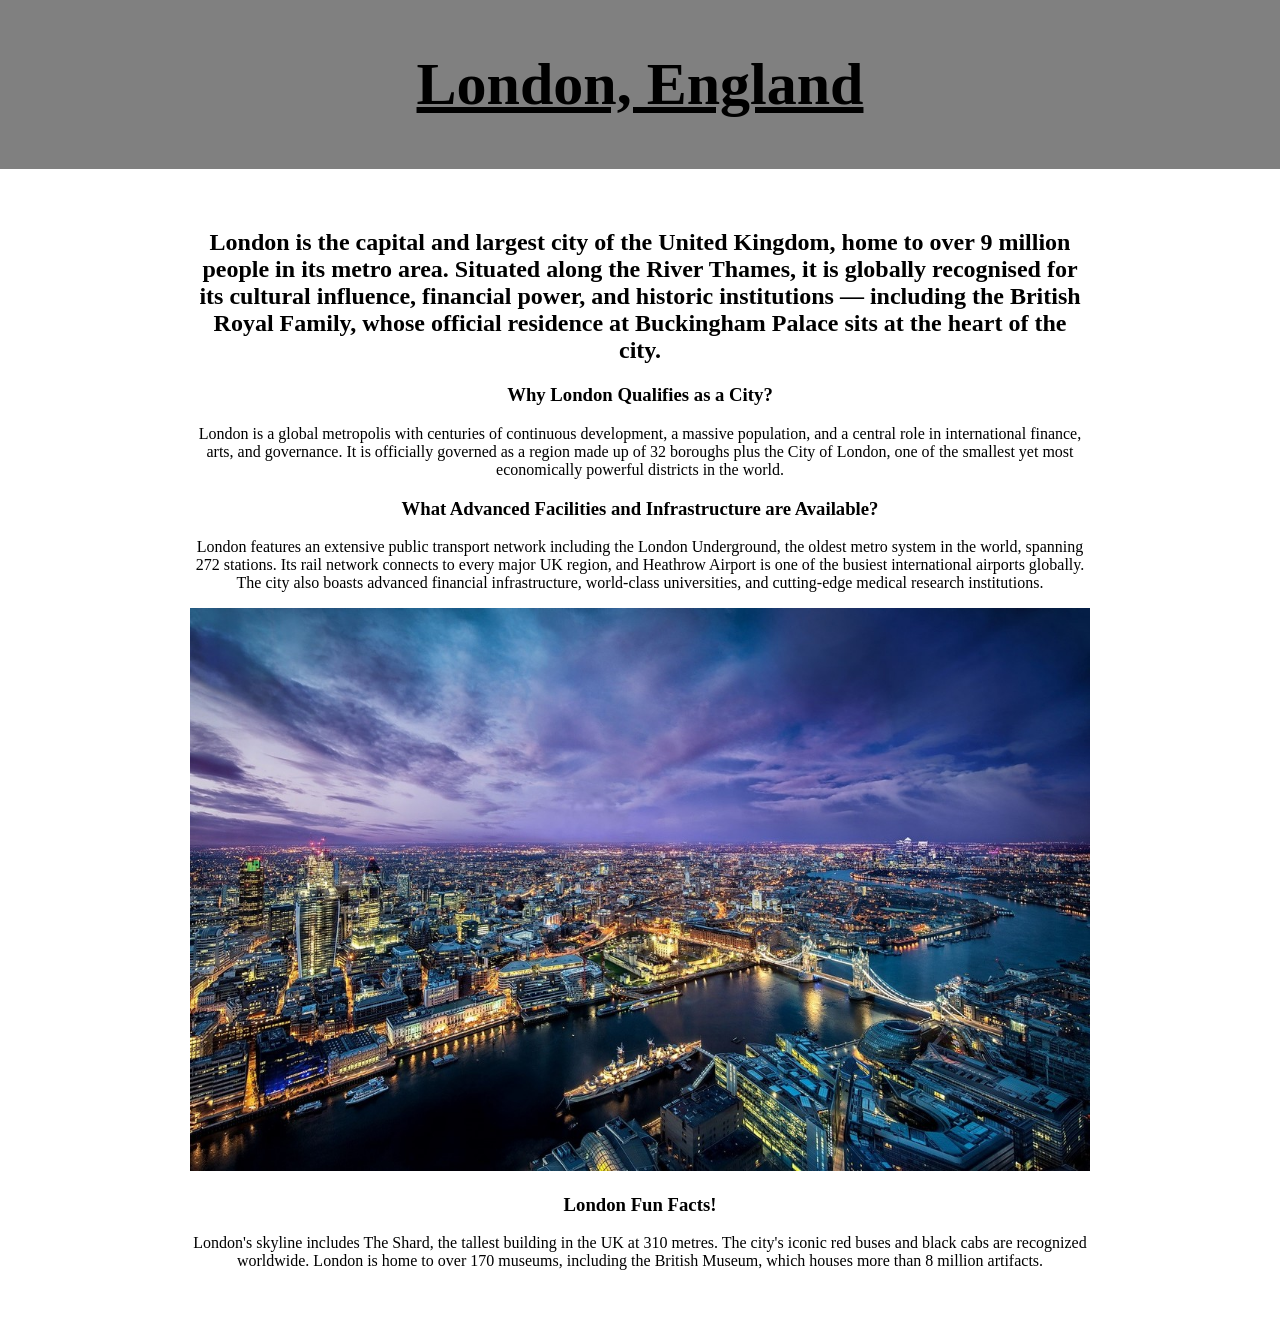
==== London, England.html @ d69ecf70 "Basic information on cities in seperate pages." ====
<!DOCTYPE html>
<html lang="en">
    <head>
        <meta charset="UTF-8">
        <meta name="viewport" content="width=device-width, initial-scale=1.0">
        <title>London, England</title>
        <style>
            header {
                background-color: grey;    
                padding: 10px;
                text-align: center;
            }

            body {
                margin: 0px;
            }

            main {
                max-width: 900px;
                margin: 20px auto;
                padding: 20px;
                text-align: center;
            }

            h1 {
                font-size: 60px;
            }
        </style>
    </head>
    <body>
        <header>
            <h1><b><u>London, England</u></b></h1>
        </header>

        <main>
            <h2>London is the capital and largest city of the United Kingdom, home to over 9 million people in its metro area. Situated along the River Thames, 
            it is globally recognised for its cultural influence, financial power, and historic institutions — including the British Royal Family, whose 
            official residence at Buckingham Palace sits at the heart of the city.</h2>

            <h3>Why London Qualifies as a City?</h3>

            <p>London is a global metropolis with centuries of continuous development, a massive population, and a central role in international finance, 
            arts, and governance. It is officially governed as a region made up of 32 boroughs plus the City of London, one of the smallest yet most 
            economically powerful districts in the world.</p>

            <h3>What Advanced Facilities and Infrastructure are Available?</h3>

            <p>London features an extensive public transport network including the London Underground, the oldest metro system in the world, spanning 272 stations. 
            Its rail network connects to every major UK region, and Heathrow Airport is one of the busiest international airports globally. The city also boasts 
            advanced financial infrastructure, world-class universities, and cutting-edge medical research institutions.</p>

            <img src="img/London_skyline.jpg" width = "900px">

            <h3>London Fun Facts!</h3>
            <p>London's skyline includes The Shard, the tallest building in the UK at 310 metres. The city's iconic red buses and black cabs are recognized worldwide. 
            London is home to over 170 museums, including the British Museum, which houses more than 8 million artifacts.</p>
        </main>
    </body>
</html>
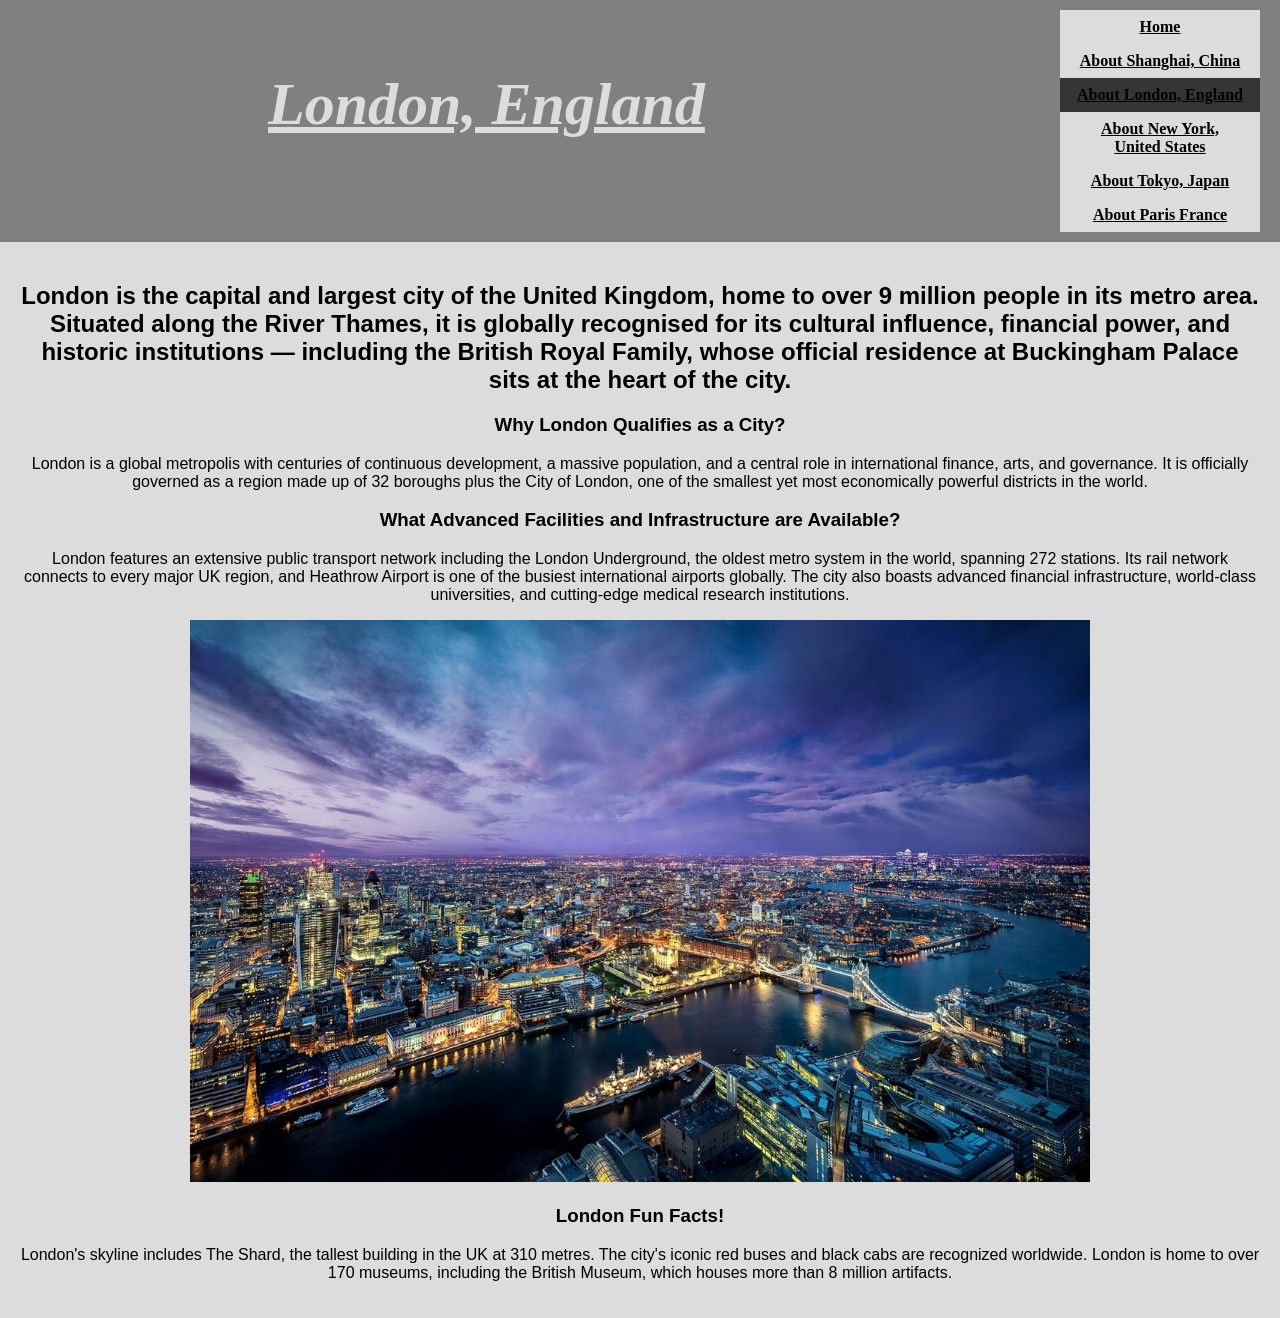
==== commit 7ad337f0: "Header Menu" ====
--- a/London, England.html
+++ b/London, England.html
@@ -3,33 +3,20 @@
     <head>
         <meta charset="UTF-8">
         <meta name="viewport" content="width=device-width, initial-scale=1.0">
+        <link rel="stylesheet" href="styles/style_london.css">
         <title>London, England</title>
-        <style>
-            header {
-                background-color: grey;    
-                padding: 10px;
-                text-align: center;
-            }
-
-            body {
-                margin: 0px;
-            }
-
-            main {
-                max-width: 900px;
-                margin: 20px auto;
-                padding: 20px;
-                text-align: center;
-            }
-
-            h1 {
-                font-size: 60px;
-            }
-        </style>
     </head>
     <body>
         <header>
             <h1><b><u>London, England</u></b></h1>
+            <ul class = "menu">
+                <li class = "menu_item"><a href="index.html" target="_blank"><b><u>Home</u></b></a></li>
+                <li class = "menu_item"><a href="Shanghai, China.html" target="_blank"><b><u>About Shanghai, China</u></b></a></li>
+                <li class = "menu_item active"><a href="London, England.html" target="_blank"><b><u>About London, England</u></b></a></li>
+                <li class = "menu_item"><a href="New York, United States.html" target="_blank"><b><u>About New York, United States</u></b></a></li>
+                <li class = "menu_item"><a href="Tokyo, Japan.html" target="_blank"><b><u>About Tokyo, Japan</u></b></a></li>
+                <li class = "menu_item"><a href="Paris, France.html" target="_blank"><b><u>About Paris France</u></b></a></li>
+            </ul>
         </header>
 
         <main>
--- a/styles/style_london.css
+++ b/styles/style_london.css
@@ -0,0 +1,57 @@
+header {
+    background-color: grey;    
+    padding: 10px 20px;
+    display: flex;
+    justify-content: space-between;
+    text-align: center;
+}
+
+body {
+    margin: 0px;
+    background-color: gainsboro;
+}
+
+main {
+    max-width:900px
+    margin: 20px auto;
+    padding: 20px;
+    text-align: center;
+    font-family: Arial, Helvetica, sans-serif;
+}
+
+h1 {
+    font-size: 60px;
+    font-style:oblique;
+    color: gainsboro;
+    margin-left: 20%;
+    margin-top: 60px;
+    margin-bottom: 0;
+}
+
+.list {
+    text-align: left;
+}
+
+.menu {
+  list-style-type: none;
+  margin: 0;
+  padding: 0;
+  width: 200px;
+  background-color: gainsboro;
+}
+
+.menu_item a {
+  display: block;
+  color: black;
+  padding: 8px 16px;
+  text-decoration: none;
+}
+
+.menu_item a:hover {
+  background-color: rgb(65, 65, 65);
+  color: white;
+}
+
+.menu_item.active {
+  background-color: #353535;
+}
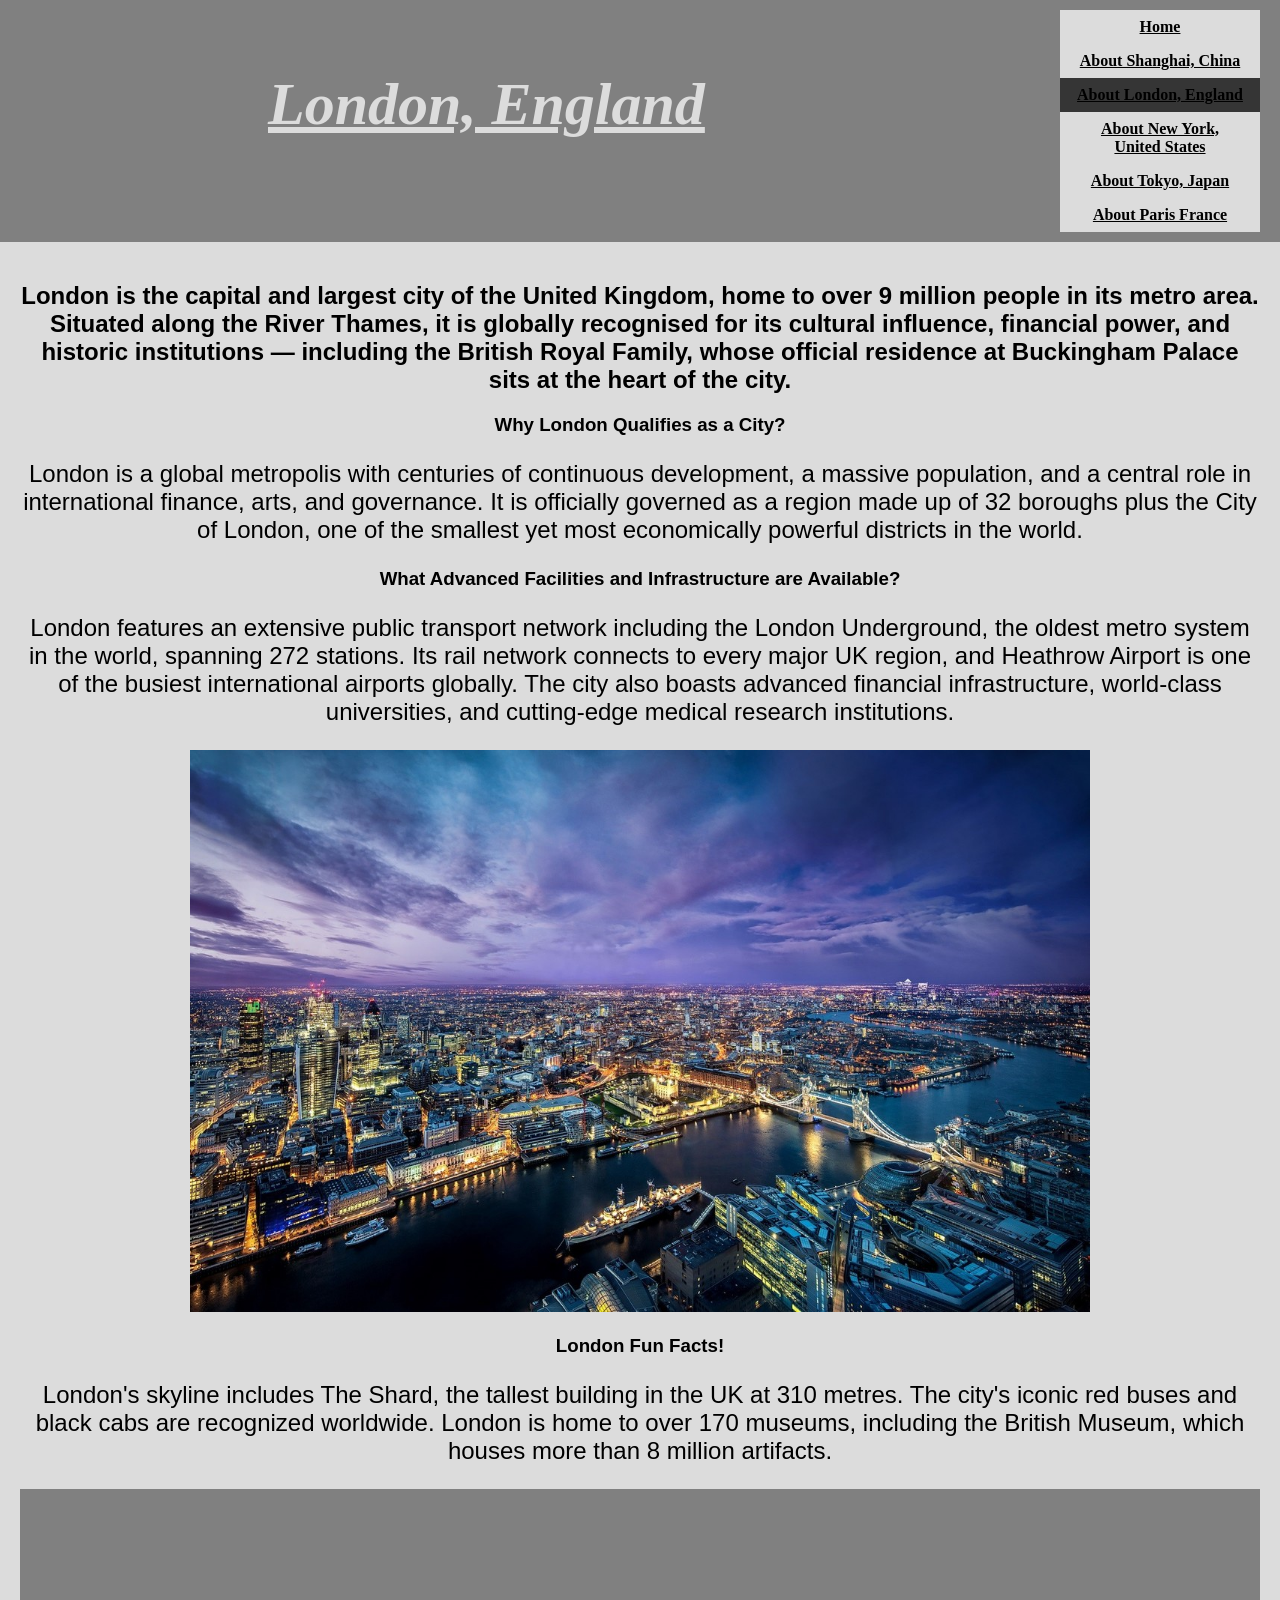
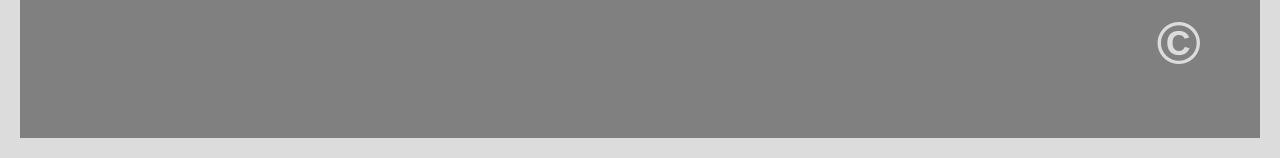
==== commit 4b746809: "Footer" ====
--- a/London, England.html
+++ b/London, England.html
@@ -8,7 +8,7 @@
     </head>
     <body>
         <header>
-            <h1><b><u>London, England</u></b></h1>
+            <h1 class = "header title"><b><u>London, England</u></b></h1>
             <ul class = "menu">
                 <li class = "menu_item"><a href="index.html" target="_blank"><b><u>Home</u></b></a></li>
                 <li class = "menu_item"><a href="Shanghai, China.html" target="_blank"><b><u>About Shanghai, China</u></b></a></li>
@@ -41,6 +41,11 @@
             <h3>London Fun Facts!</h3>
             <p>London's skyline includes The Shard, the tallest building in the UK at 310 metres. The city's iconic red buses and black cabs are recognized worldwide. 
             London is home to over 170 museums, including the British Museum, which houses more than 8 million artifacts.</p>
+
+            <footer>
+                <h1 class = "copyright">&copy</h1>
+            </footer>
+
         </main>
     </body>
 </html>
--- a/styles/style_london.css
+++ b/styles/style_london.css
@@ -1,57 +1,73 @@
 header {
-    background-color: grey;    
-    padding: 10px 20px;
-    display: flex;
-    justify-content: space-between;
-    text-align: center;
+  background-color: grey;    
+  padding: 10px 20px;
+  display: flex;
+  justify-content: space-between;
+  text-align: center;]
 }
 
 body {
-    margin: 0px;
-    background-color: gainsboro;
+  margin: 0px;
+  background-color: gainsboro;
 }
 
 main {
-    max-width:900px
-    margin: 20px auto;
-    padding: 20px;
-    text-align: center;
-    font-family: Arial, Helvetica, sans-serif;
+  max-width:900px
+  margin: 20px auto;
+  padding: 20px;
+  text-align: center;
+  font-family: Arial, Helvetica, sans-serif;
+}
+
+footer {
+background-color: grey;
+padding: 60px 60px;
+margin: 0px;
+}
+
+.copyright {
+text-align: right;
 }
 
 h1 {
-    font-size: 60px;
-    font-style:oblique;
-    color: gainsboro;
-    margin-left: 20%;
-    margin-top: 60px;
-    margin-bottom: 0;
+  font-size: 60px;
+  font-style:oblique;
+  color: gainsboro;
+  margin-left: 20%;
+  margin-top: 60px;
+  margin-bottom: 0;
 }
 
 .list {
-    text-align: left;
+  text-align: left;
+  font-size: x-large;
 }
 
 .menu {
-  list-style-type: none;
-  margin: 0;
-  padding: 0;
-  width: 200px;
-  background-color: gainsboro;
+list-style-type: none;
+margin: 0;
+padding: 0;
+width: 200px;
+background-color: gainsboro;
 }
 
 .menu_item a {
-  display: block;
-  color: black;
-  padding: 8px 16px;
-  text-decoration: none;
+display: block;
+color: black;
+padding: 8px 16px;
+text-decoration: none;
 }
 
 .menu_item a:hover {
-  background-color: rgb(65, 65, 65);
-  color: white;
+background-color: rgb(65, 65, 65);
+color: white;
 }
 
 .menu_item.active {
-  background-color: #353535;
-}+background-color: #353535;
+}
+
+p {
+font-size:x-large;
+}
+
